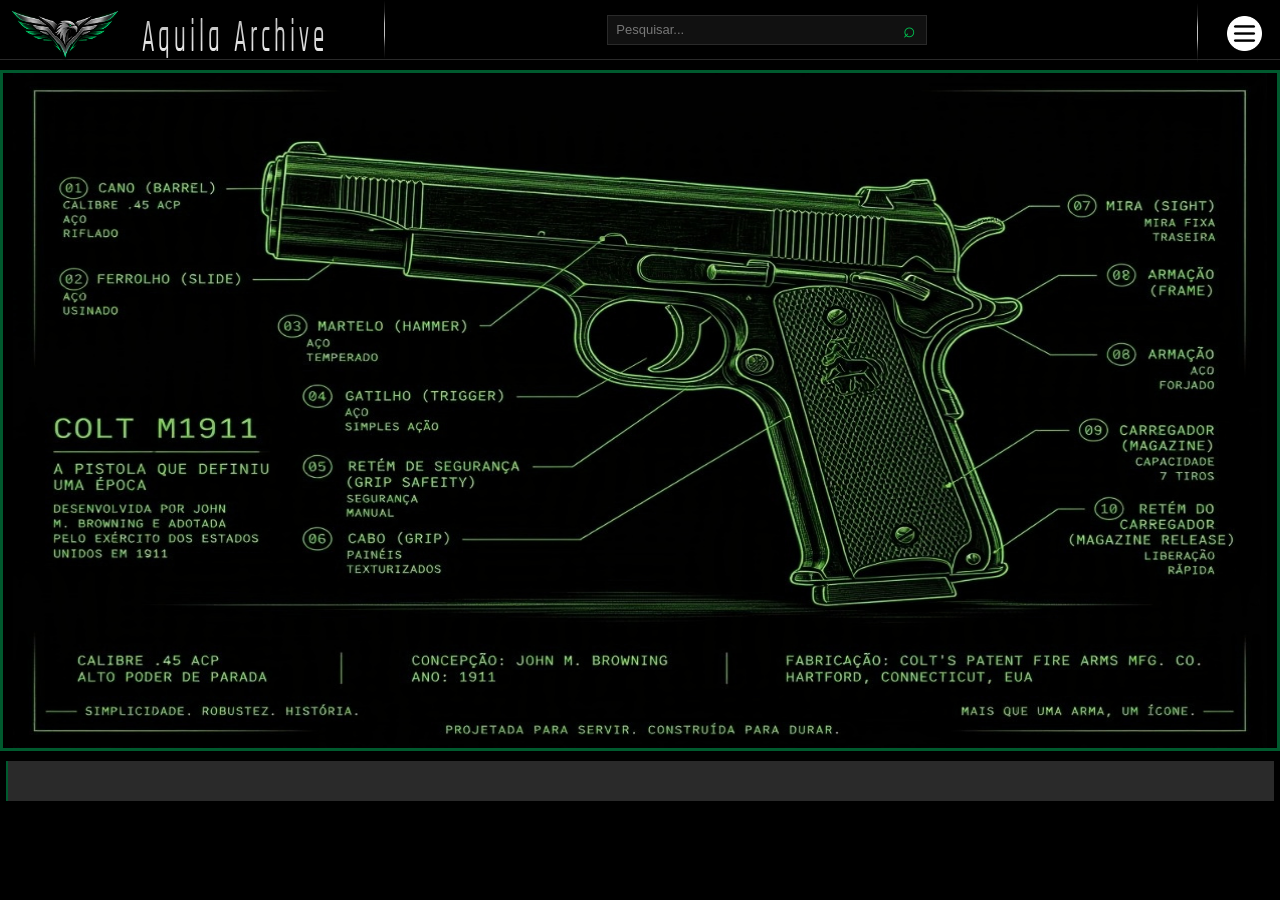
==== index.html @ 896424a2 "alteracao_img" ====
<!DOCTYPE html>
<html lang="en">

<head>
  <meta charset="UTF-8">
  <meta name="viewport" content="width=device-width, initial-scale=1.0">
  <title>HIPOTÉTICO</title>
  <link rel="stylesheet" href="./CSS/index.css">
  <link href="https://fonts.googleapis.com/css2?family=Exo+2:wght@400;500;600;700&family=Rajdhani:wght@400;500;600;700&display=swap" rel="stylesheet">
</head>

<body>

  <div id="titulo">
    <div id="NOME-LOGO">
      <img src="./IMG/EmblemadeAguia.png" alt="Logo Águias">
      <p>Aquila Archive</p>
    </div>
    <div id="barra-de-tarefa">
      <form class="barra-pesquisa">
        <input type="search" placeholder="Pesquisar...">
        <button type="submit">⌕</button>
      </form>

      <div class="dropdown">
        <img src="./IMG/opcoes-extras.png" alt="Mais opções" id="opc_ext">
        <div class="dropdown-conteudo">
          <a href="#">Sobre nós</a>
          <a href="#">Galeria</a>
          <a href="#">Contato</a>
        </div>
      </div>
    </div>
  </div>

  <div id="conteiner-do-video-foto">
    <div id="video-foto">
      <img src="./IMG/imagem-colt-1911.jpg" alt="logo-de-armas">
    </div>
  </div>


  <main>
    <div>

    </div>
  </main>








  <script src="JS/js.js"></script>
</body>

</html>
---- CSS/index.css ----
@import url(barra-de-rolagem.css);
@import url("barra-de-tarefa.css");
@import url("barra-de-pesquisa.css");
@import url(conteudo.css);

* {
  box-sizing: border-box;
}
*::selection {
  background-color: #005a2e;
}

body {
  padding: 0;
  margin: 0;

  width: 100%;

  background-color: black;
}
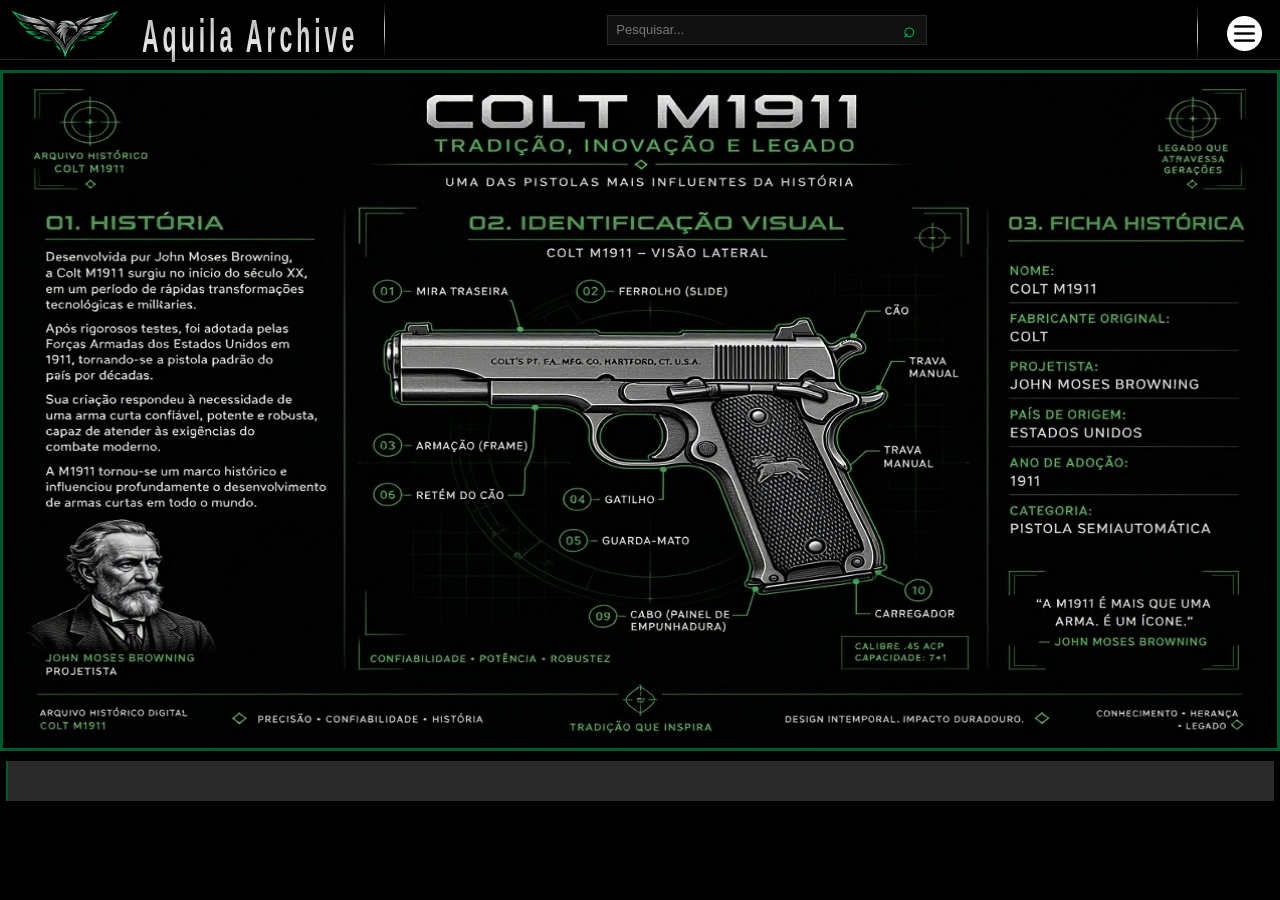
==== commit ce624af8: "alteracao" ====
--- a/index.html
+++ b/index.html
@@ -5,7 +5,7 @@
   <meta charset="UTF-8">
   <meta name="viewport" content="width=device-width, initial-scale=1.0">
   <title>HIPOTÉTICO</title>
-  <link rel="stylesheet" href="./CSS/index.css">
+  <link rel="stylesheet" href="./index.css">
   <link href="https://fonts.googleapis.com/css2?family=Exo+2:wght@400;500;600;700&family=Rajdhani:wght@400;500;600;700&display=swap" rel="stylesheet">
 </head>
 
@@ -35,7 +35,7 @@
 
   <div id="conteiner-do-video-foto">
     <div id="video-foto">
-      <img src="./IMG/imagem-colt-1911.jpg" alt="logo-de-armas">
+      <img src="./IMG/imgcolt1911.jpg" alt="logo-de-armas">
     </div>
   </div>
 
--- a/index.css
+++ b/index.css
@@ -0,0 +1,20 @@
+@import url(./CSS/barra-de-rolagem.css);
+@import url("./CSS/barra-de-tarefa.css");
+@import url("./CSS/barra-de-pesquisa.css");
+@import url(./CSS/conteudo.css);
+
+* {
+  box-sizing: border-box;
+}
+*::selection {
+  background-color: #005a2e;
+}
+
+body {
+  padding: 0;
+  margin: 0;
+
+  width: 100%;
+
+  background-color: black;
+}
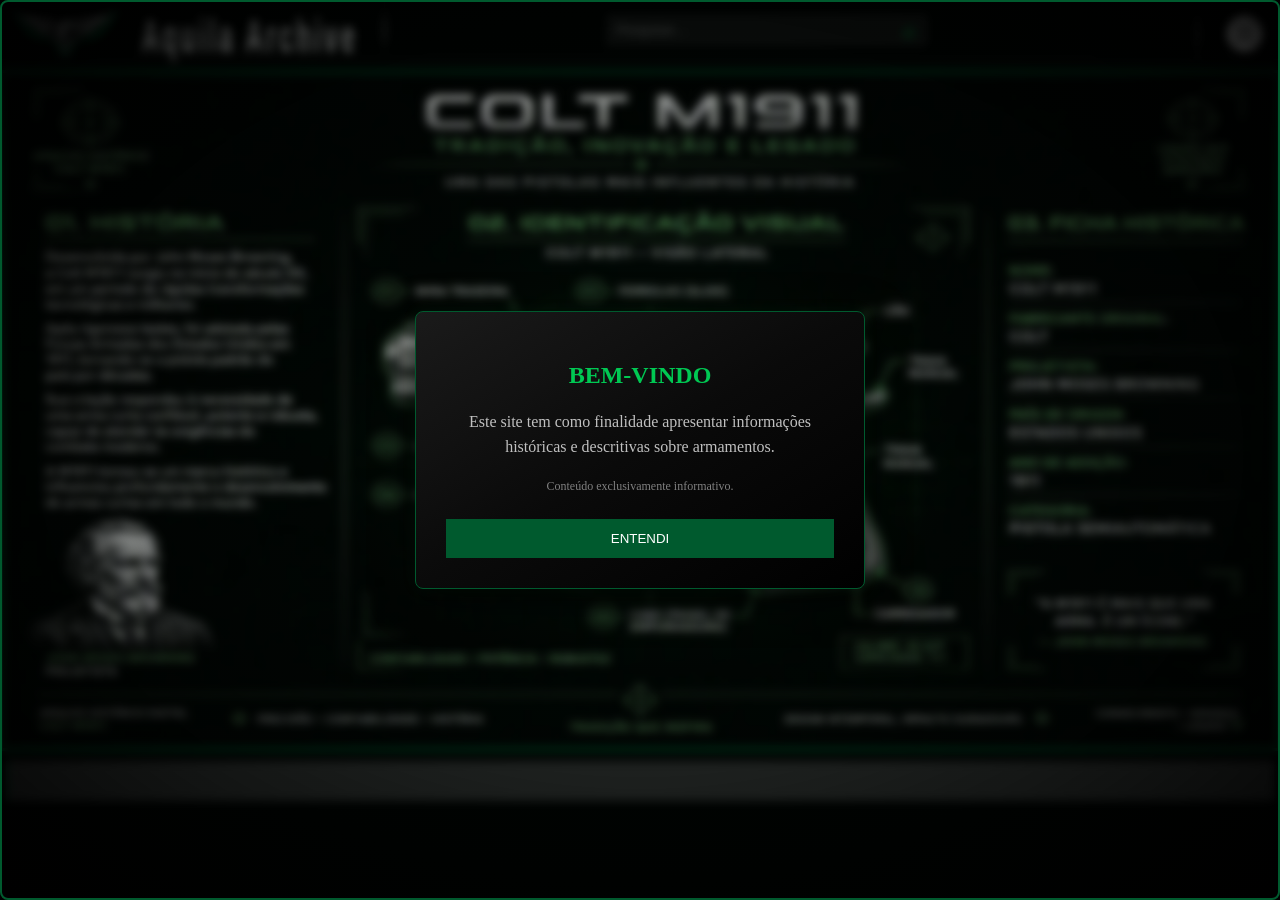
==== commit bcfb5be0: "janela_de_aviso" ====
--- a/index.html
+++ b/index.html
@@ -8,11 +8,34 @@
   <link rel="stylesheet" href="./index.css">
   <link href="https://fonts.googleapis.com/css2?family=Exo+2:wght@400;500;600;700&family=Rajdhani:wght@400;500;600;700&display=swap" rel="stylesheet">
 </head>
-
 <body>
 
-  <div id="titulo">
-    <div id="NOME-LOGO">
+<div id="aviso-inicial">
+
+    <div class="janela-aviso">
+
+        <h2>BEM-VINDO</h2>
+
+        <p>
+            Este site tem como finalidade apresentar
+            informações históricas e descritivas
+            sobre armamentos.
+        </p>
+
+        <span>
+            Conteúdo exclusivamente informativo.
+        </span>
+
+        <button id="fechar-aviso">
+            ENTENDI
+        </button>
+
+    </div>
+
+</div>
+
+<!-- /*estrutura obrigatoria de cada pagina(barra de tarefa) -->
+<div id="titulo"><div id="NOME-LOGO">
       <img src="./IMG/EmblemadeAguia.png" alt="Logo Águias">
       <p>Aquila Archive</p>
     </div>
@@ -28,10 +51,9 @@
           <a href="#">Sobre nós</a>
           <a href="#">Galeria</a>
           <a href="#">Contato</a>
-        </div>
-      </div>
-    </div>
-  </div>
+</div></div></div></div>
+<!-- /////////////////////////////////////////////////////// -->
+
 
   <div id="conteiner-do-video-foto">
     <div id="video-foto">
@@ -53,7 +75,7 @@
 
 
 
-  <script src="JS/js.js"></script>
+  <script type="module" src="./index.js"></script>
 </body>
 
 </html>
--- a/index.css
+++ b/index.css
@@ -1,13 +1,13 @@
-@import url(./CSS/barra-de-rolagem.css);
-@import url("./CSS/barra-de-tarefa.css");
-@import url("./CSS/barra-de-pesquisa.css");
-@import url(./CSS/conteudo.css);
+@import url(./generico_em_paginas/generico.css);
+@import url(./CSS/aviso_inicial.css);
+@import url(./CSS/sobre_nos.css);
 
 * {
   box-sizing: border-box;
 }
 *::selection {
   background-color: #005a2e;
+  color: white;
 }
 
 body {
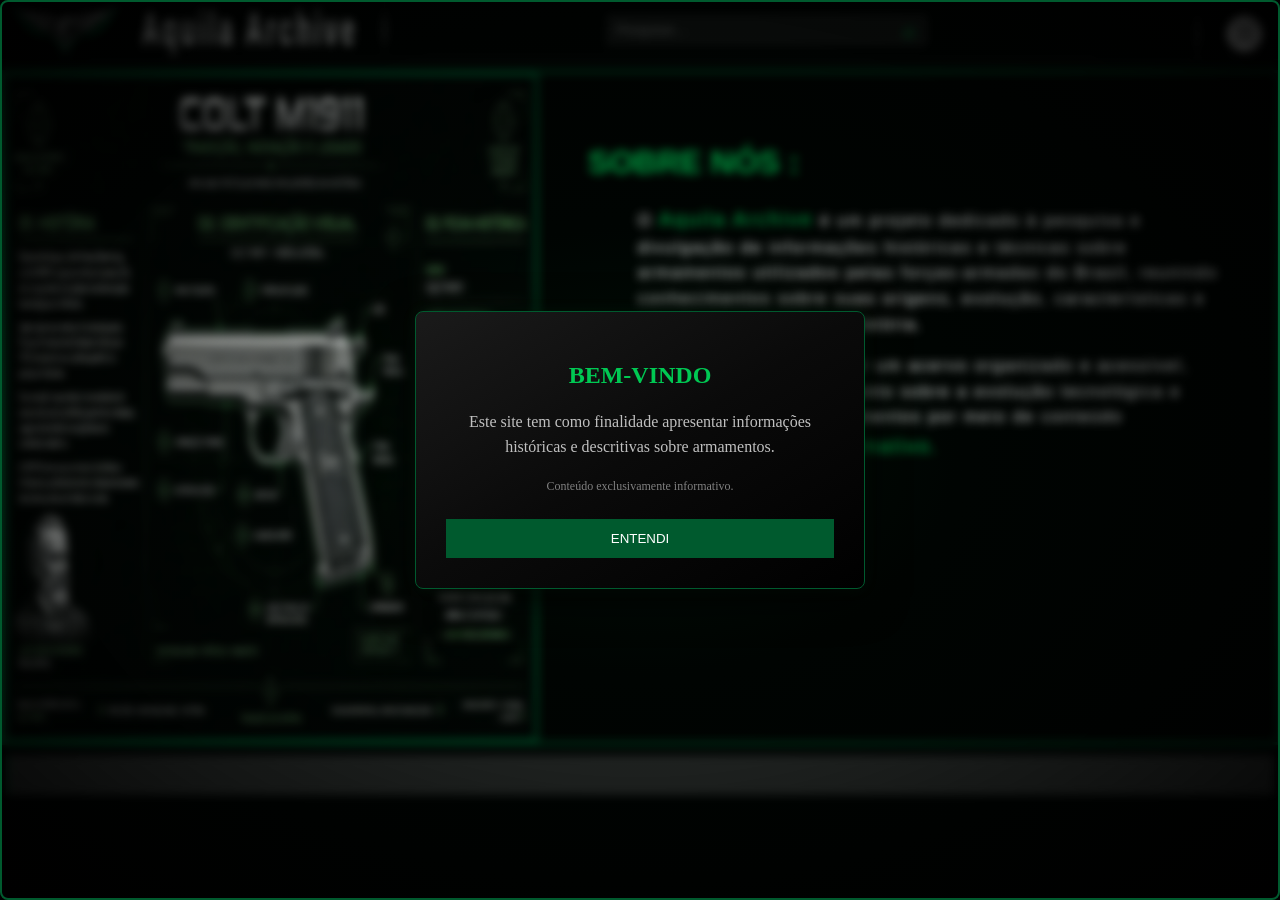
==== commit c52bea98: "sobre_nos" ====
--- a/index.html
+++ b/index.html
@@ -4,7 +4,7 @@
 <head>
   <meta charset="UTF-8">
   <meta name="viewport" content="width=device-width, initial-scale=1.0">
-  <title>HIPOTÉTICO</title>
+  <title>Aquila Archive</title>
   <link rel="stylesheet" href="./index.css">
   <link href="https://fonts.googleapis.com/css2?family=Exo+2:wght@400;500;600;700&family=Rajdhani:wght@400;500;600;700&display=swap" rel="stylesheet">
 </head>
@@ -35,7 +35,8 @@
 </div>
 
 <!-- /*estrutura obrigatoria de cada pagina(barra de tarefa) -->
-<div id="titulo"><div id="NOME-LOGO">
+<div id="titulo">
+    <div id="NOME-LOGO">
       <img src="./IMG/EmblemadeAguia.png" alt="Logo Águias">
       <p>Aquila Archive</p>
     </div>
@@ -59,8 +60,12 @@
     <div id="video-foto">
       <img src="./IMG/imgcolt1911.jpg" alt="logo-de-armas">
     </div>
+    <div id="texto-do-video-foto">
+    <h1>SOBRE NÓS :</h1>
+       <p>O <span>Aquila Archive</span> é um projeto dedicado à pesquisa e divulgação de informações históricas e técnicas sobre armamentos utilizados pelas forças-armadas do Brasil, reunindo conhecimentos sobre suas origens, evolução, características e relevância ao longo da história.</p>
+       <p>Nosso objetivo é oferecer um acervo organizado e acessível, promovendo o conhecimento sobre a evolução tecnológica e industrial desses equipamentos por meio de conteúdo <span>exclusivamente informativo.</span></p>
+    </div>
   </div>
-
 
   <main>
     <div>
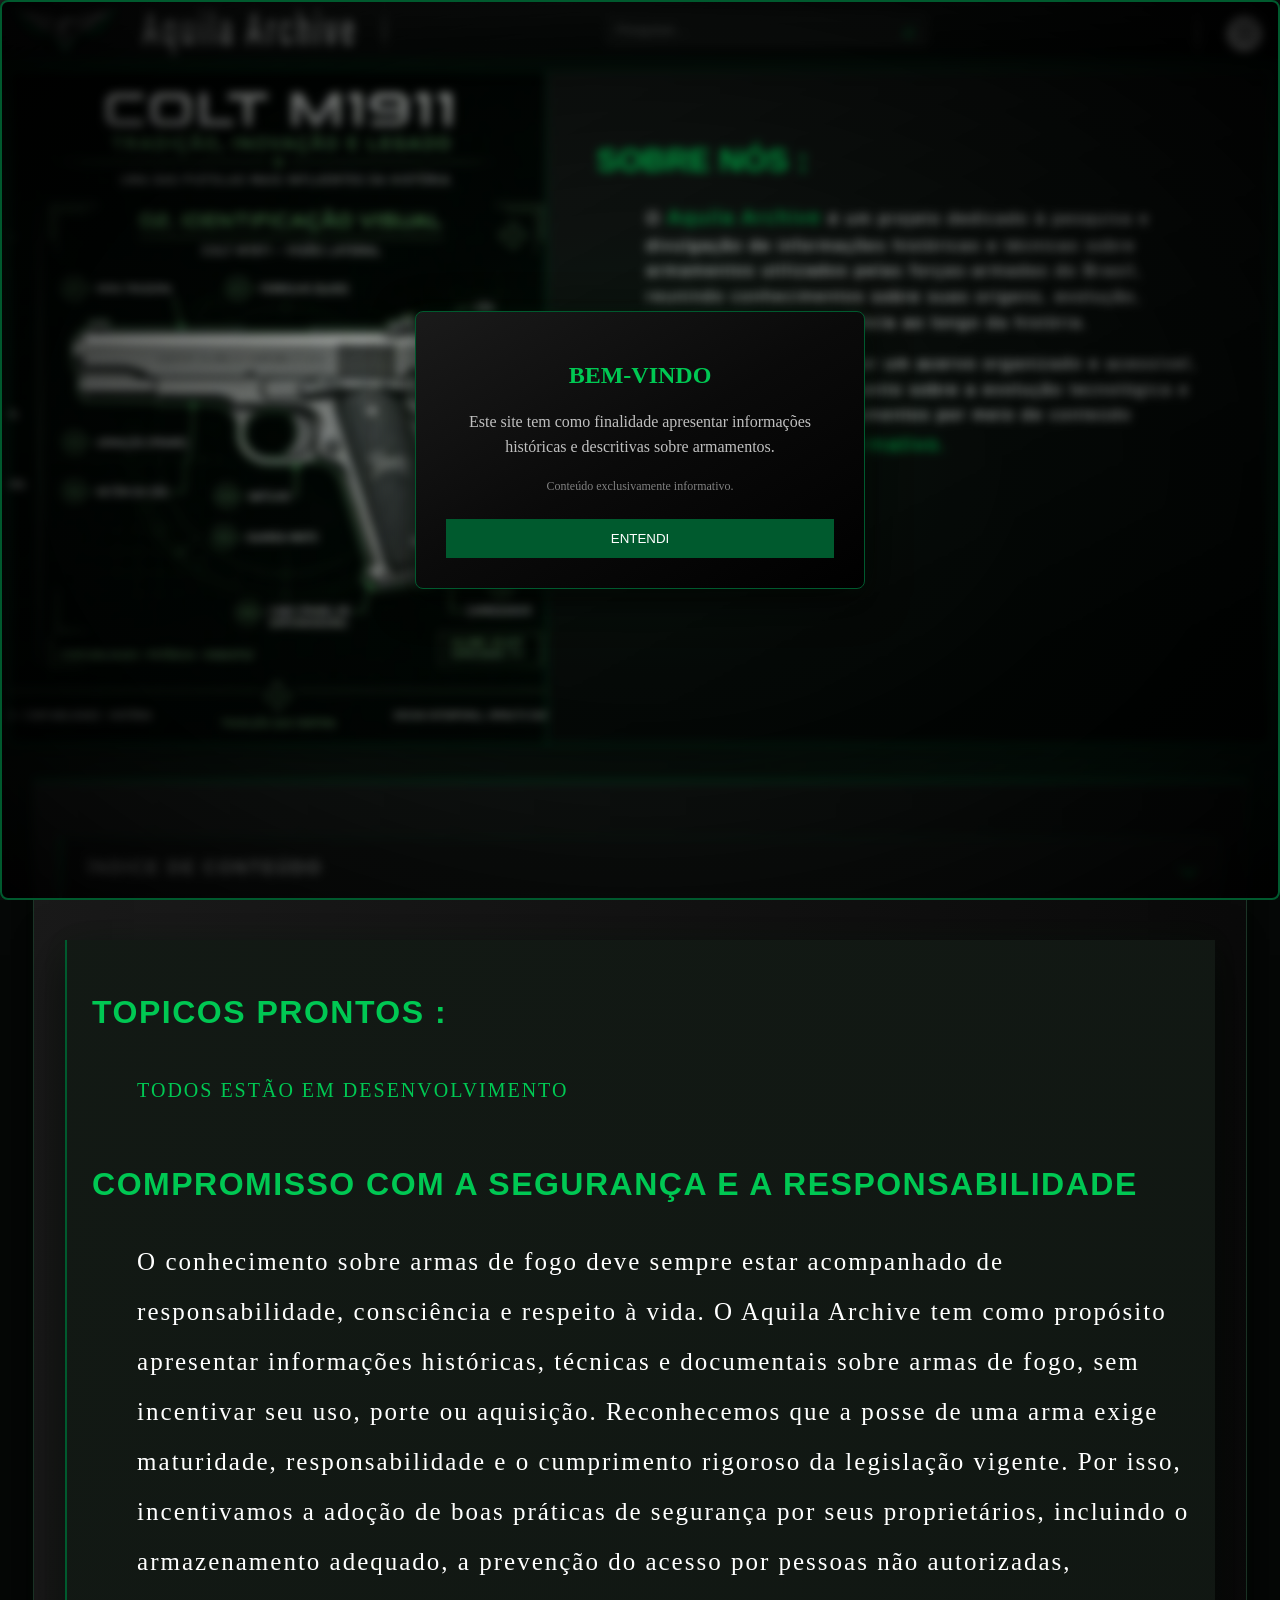
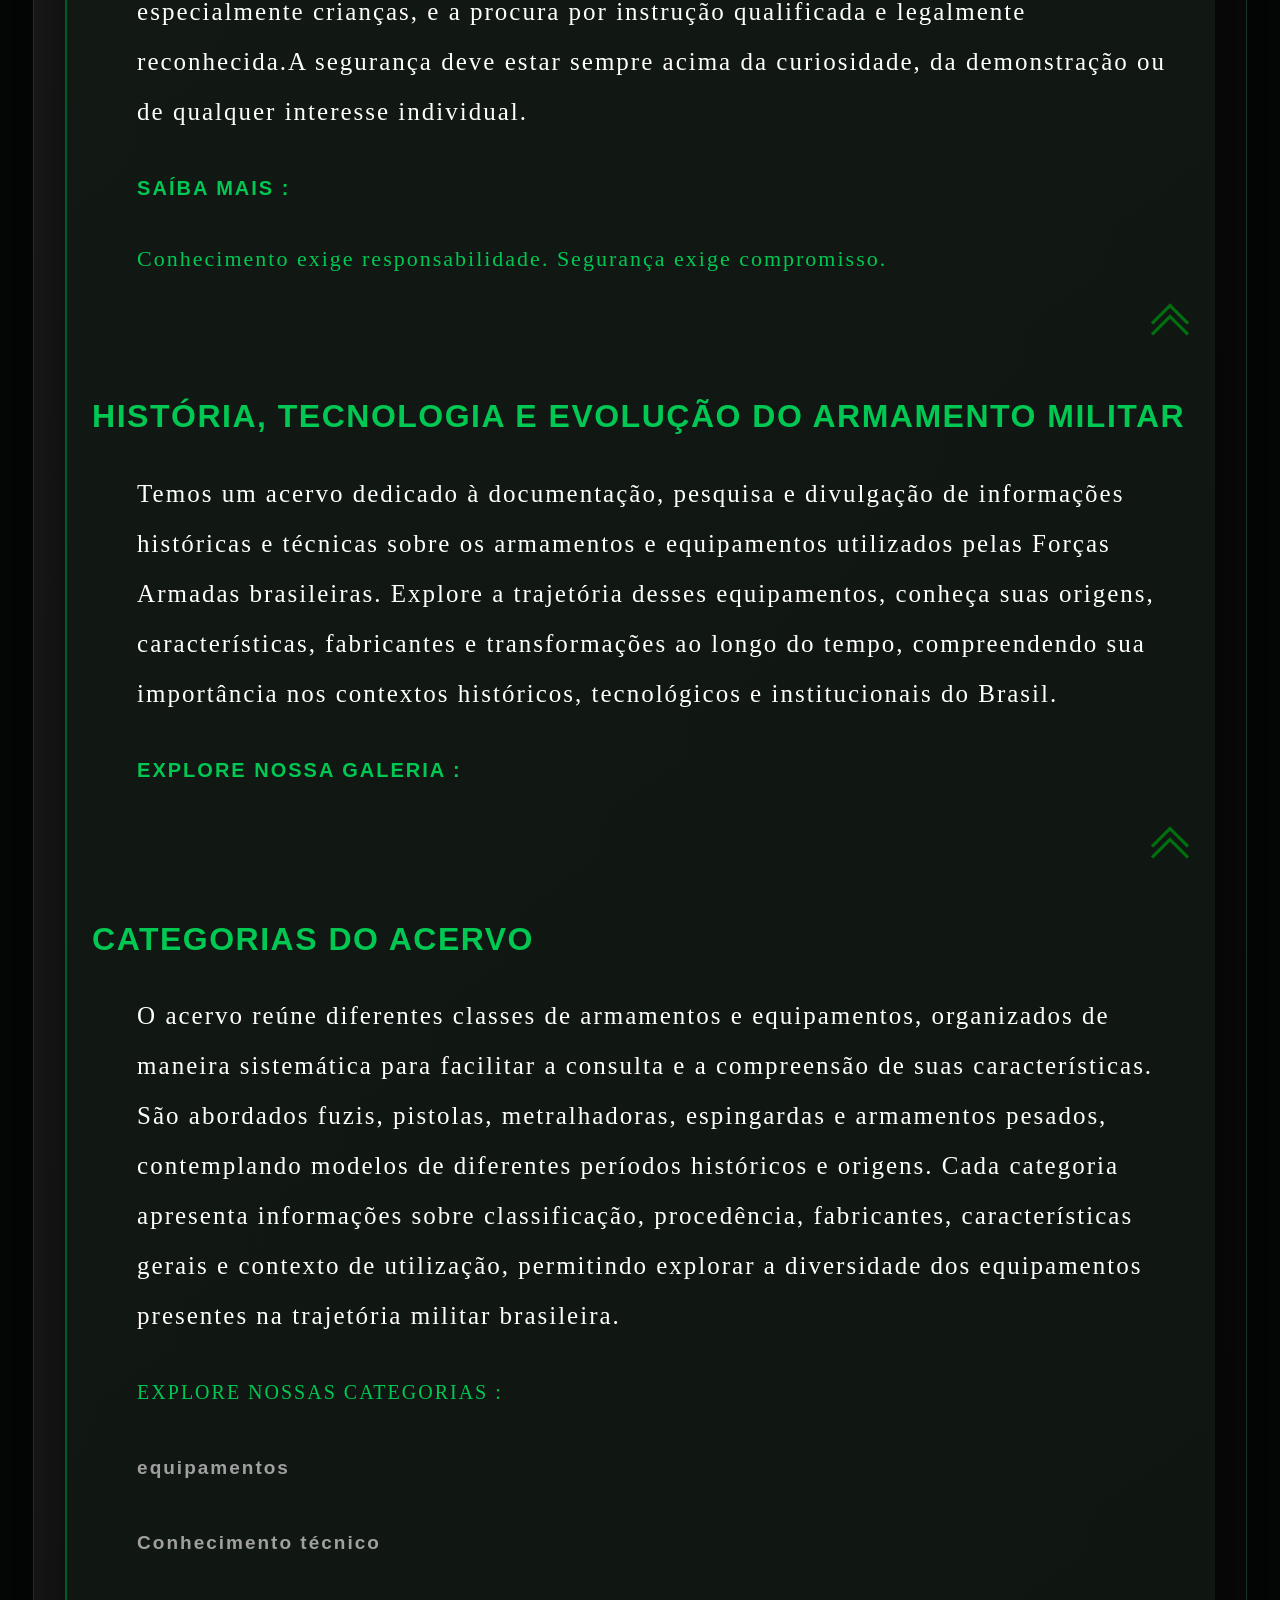
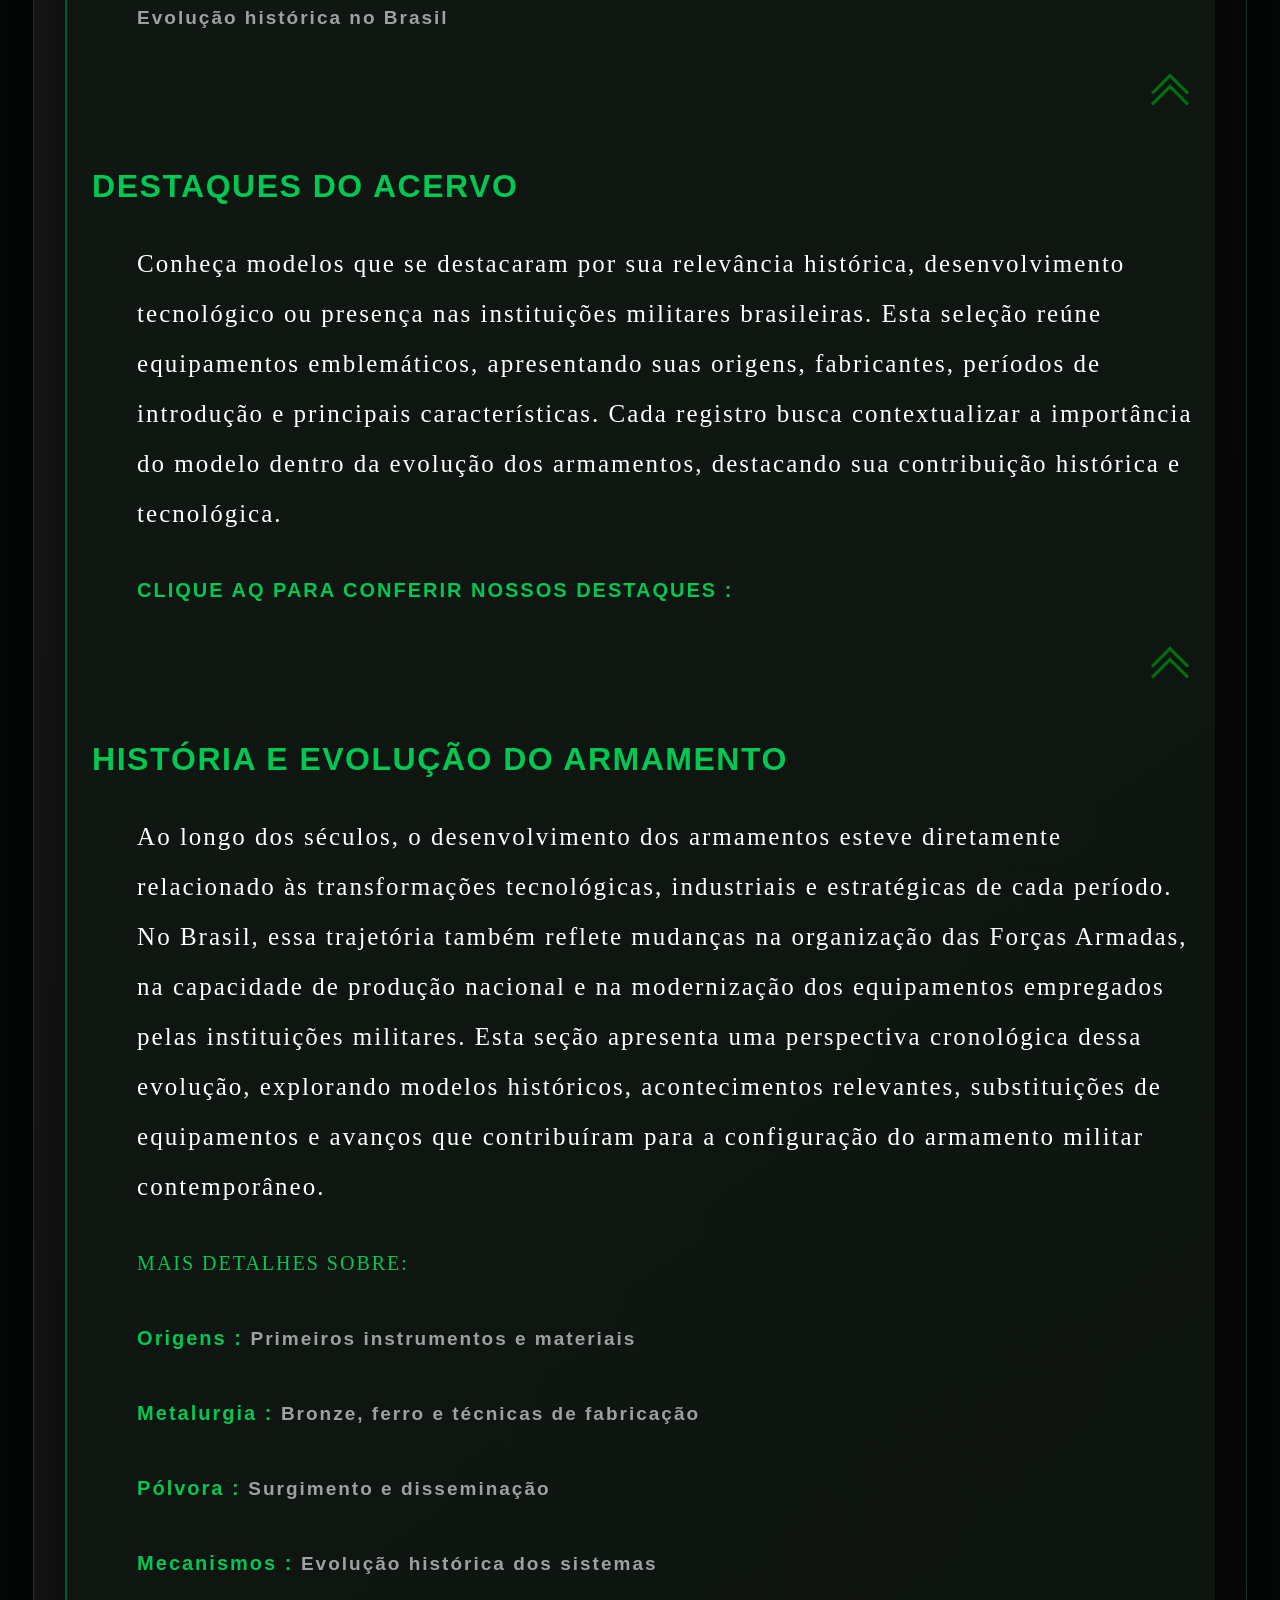
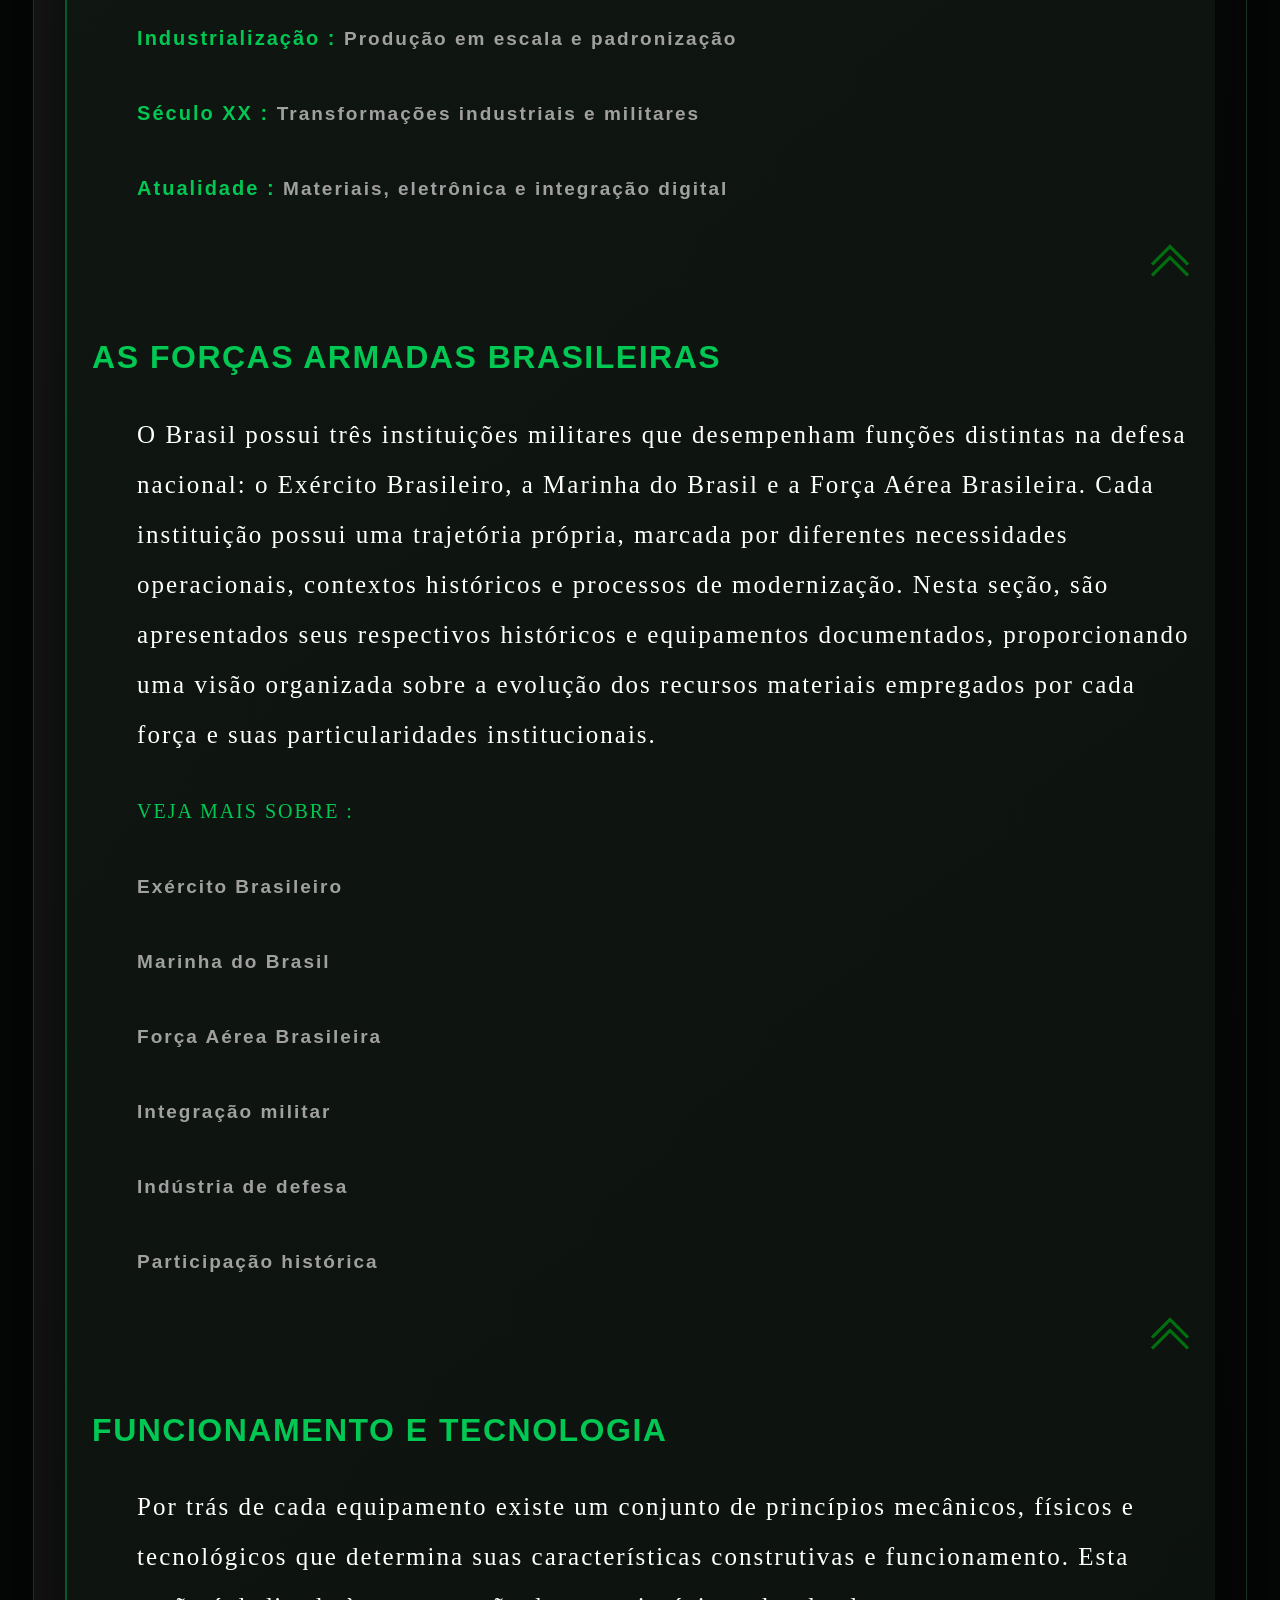
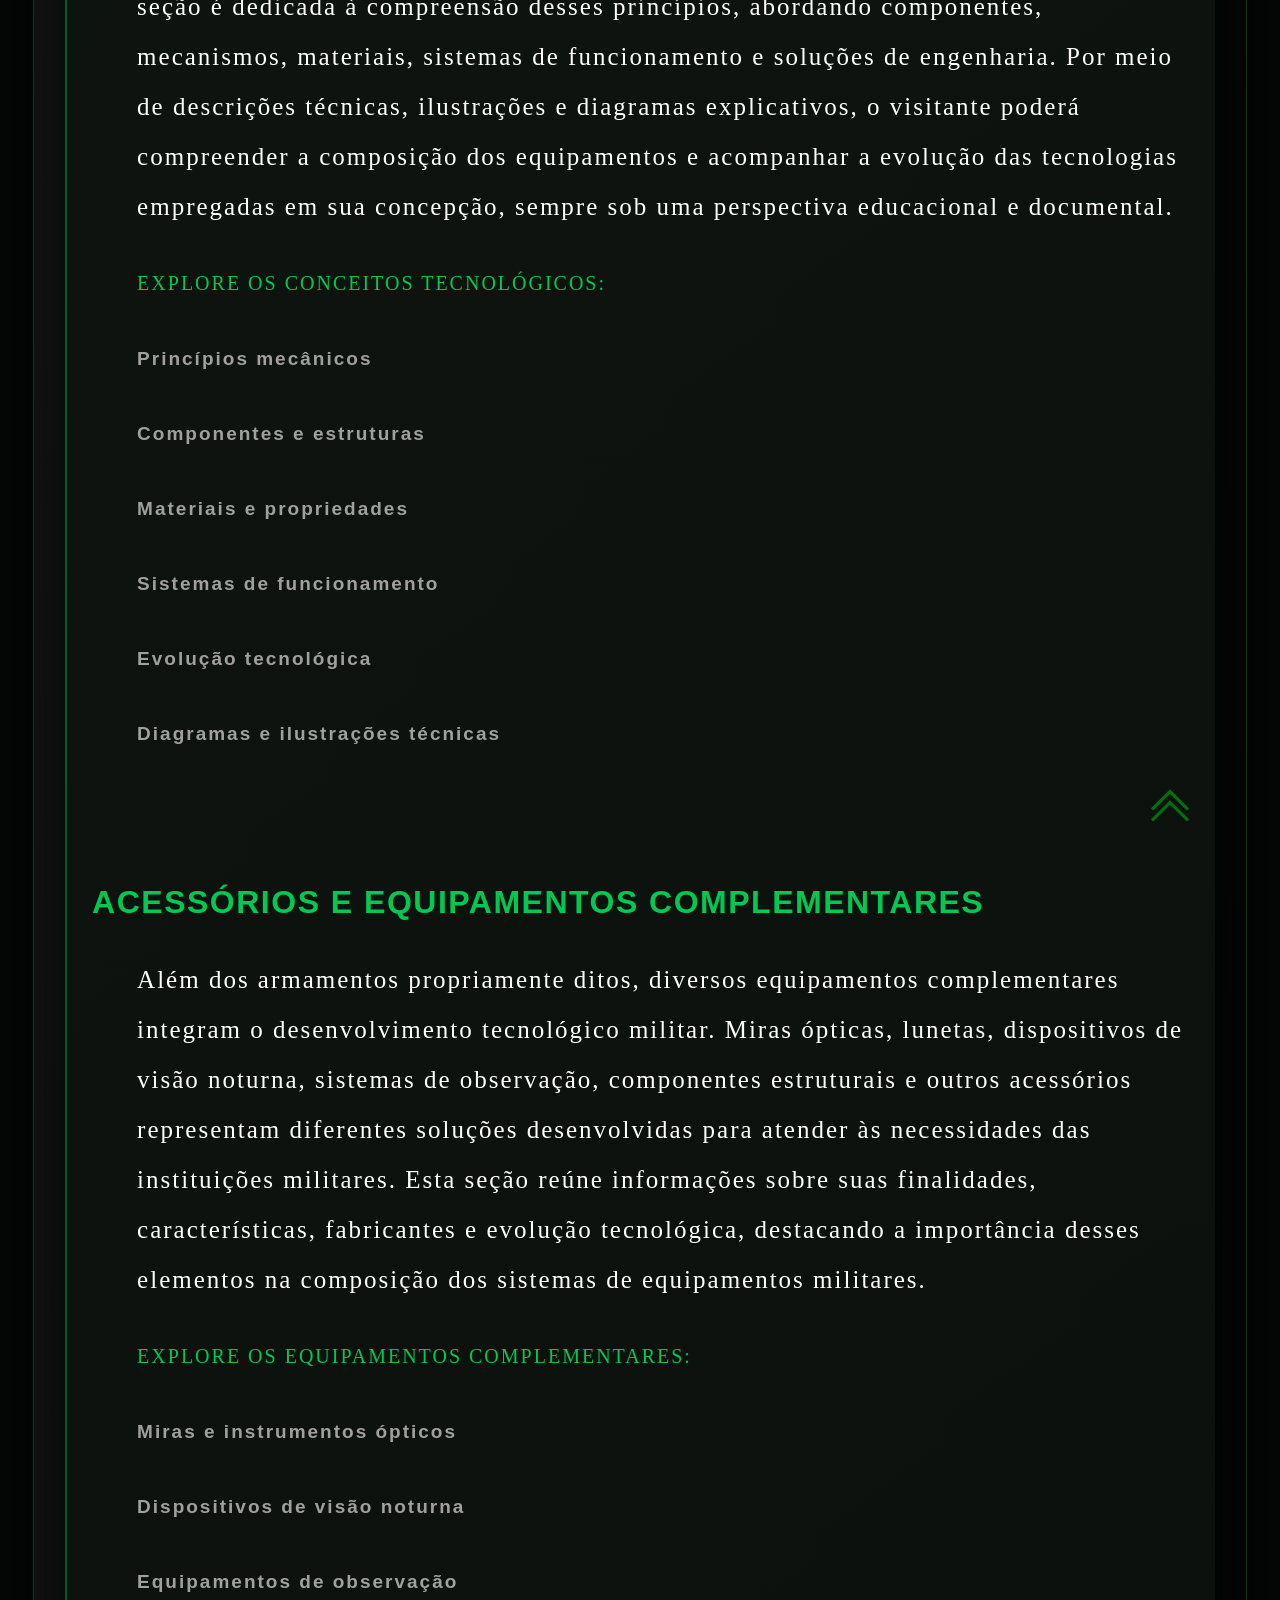
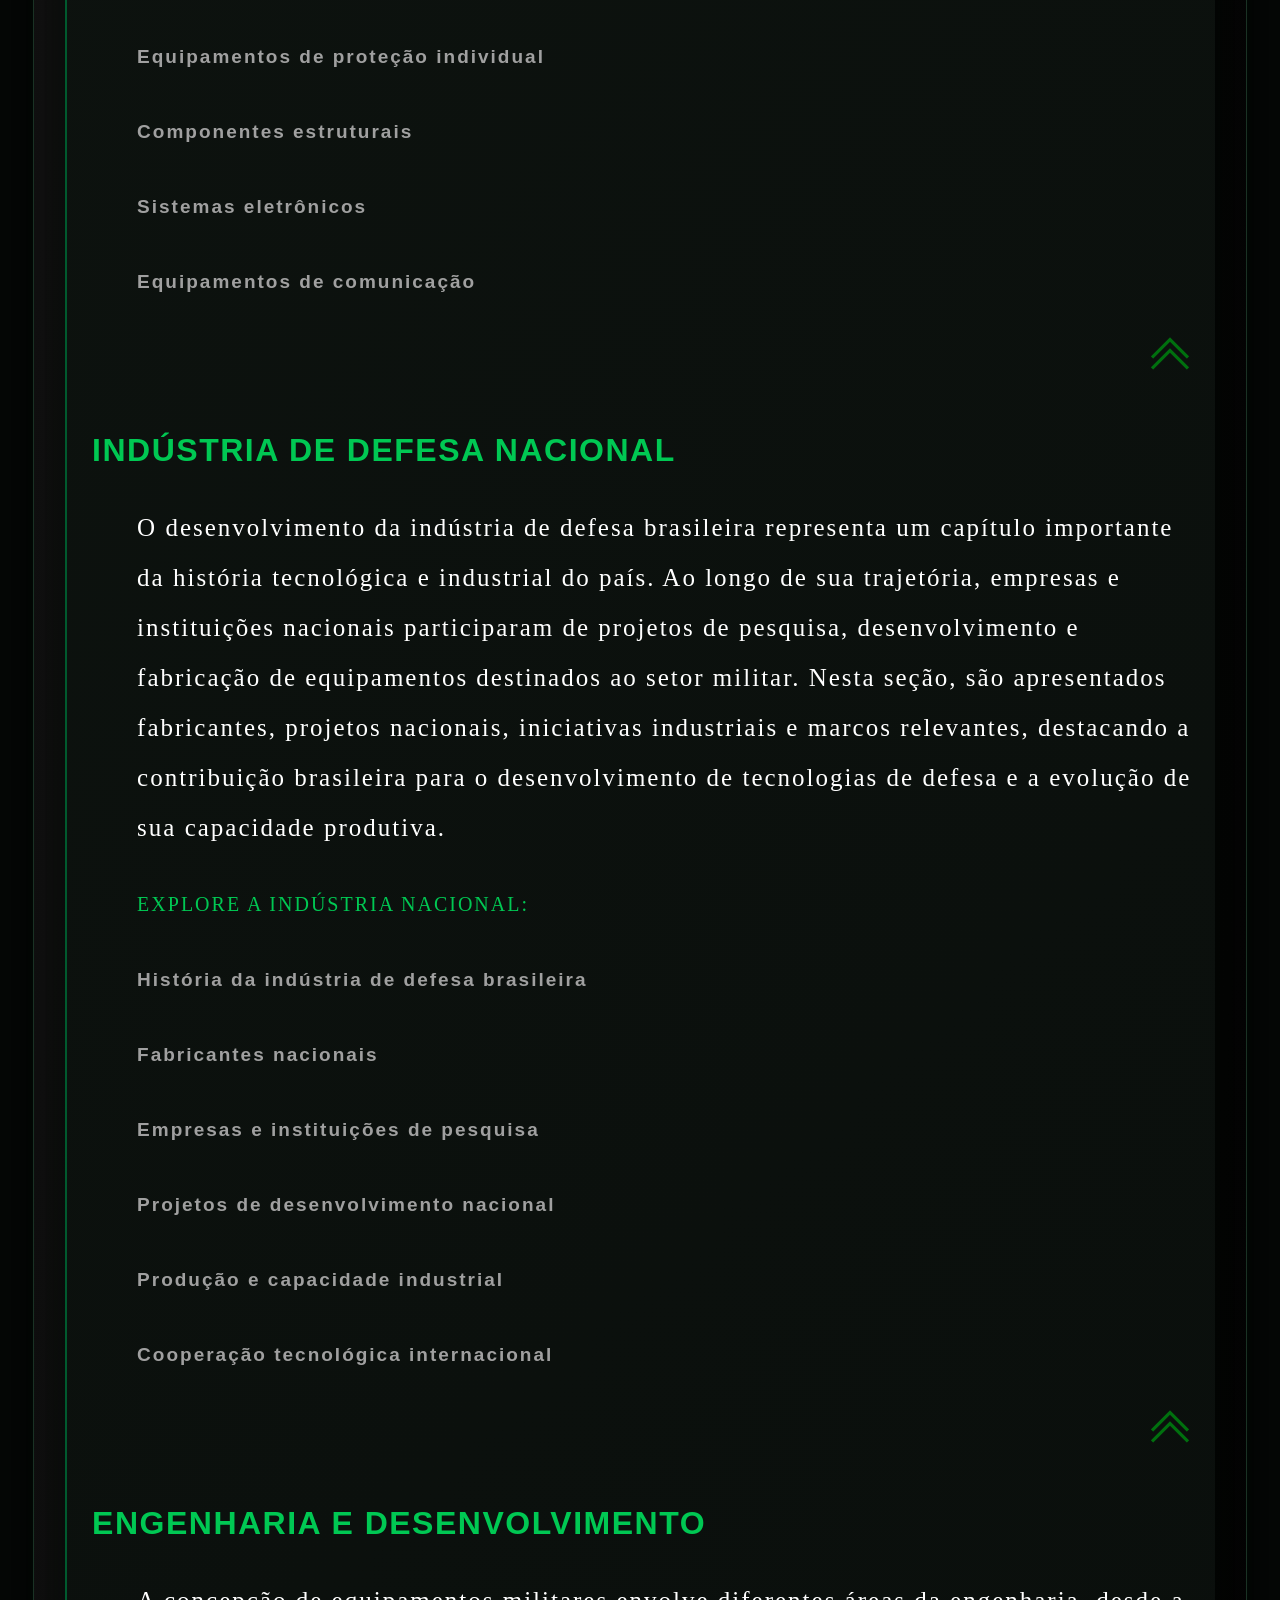
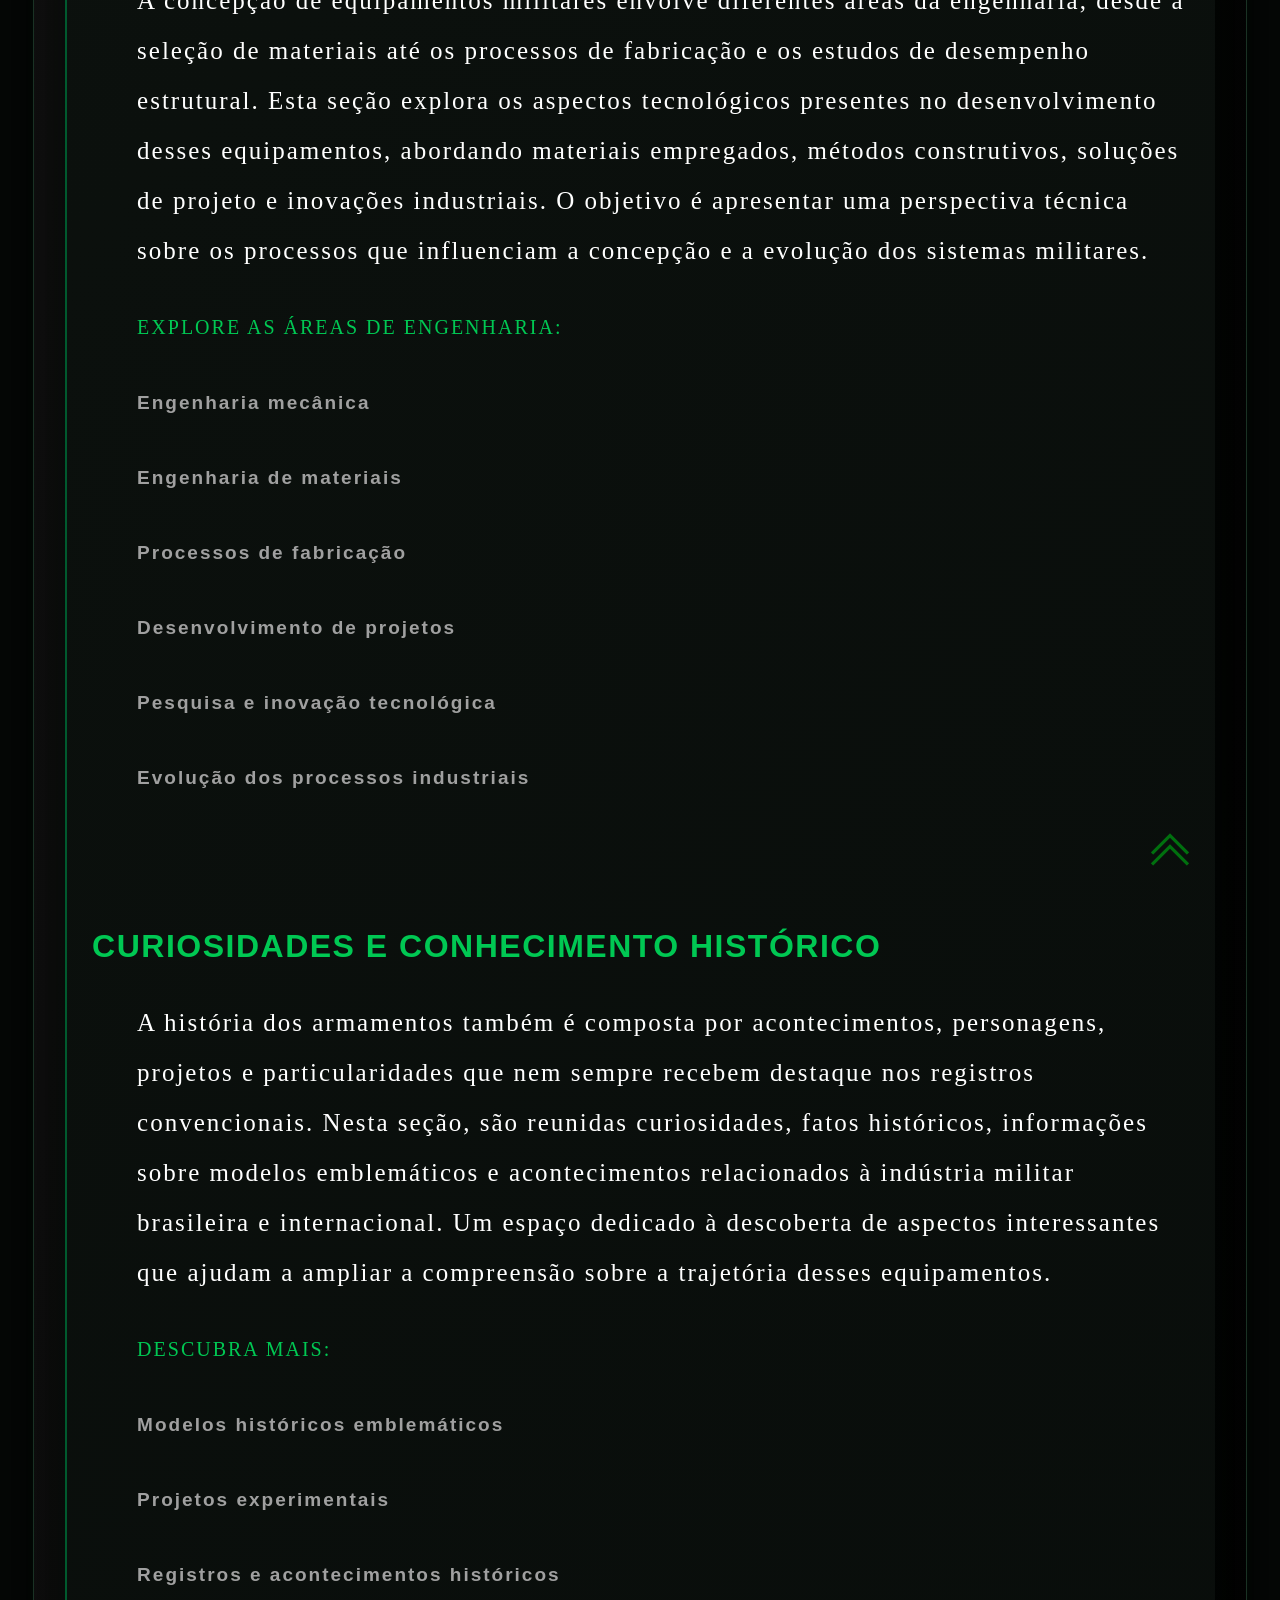
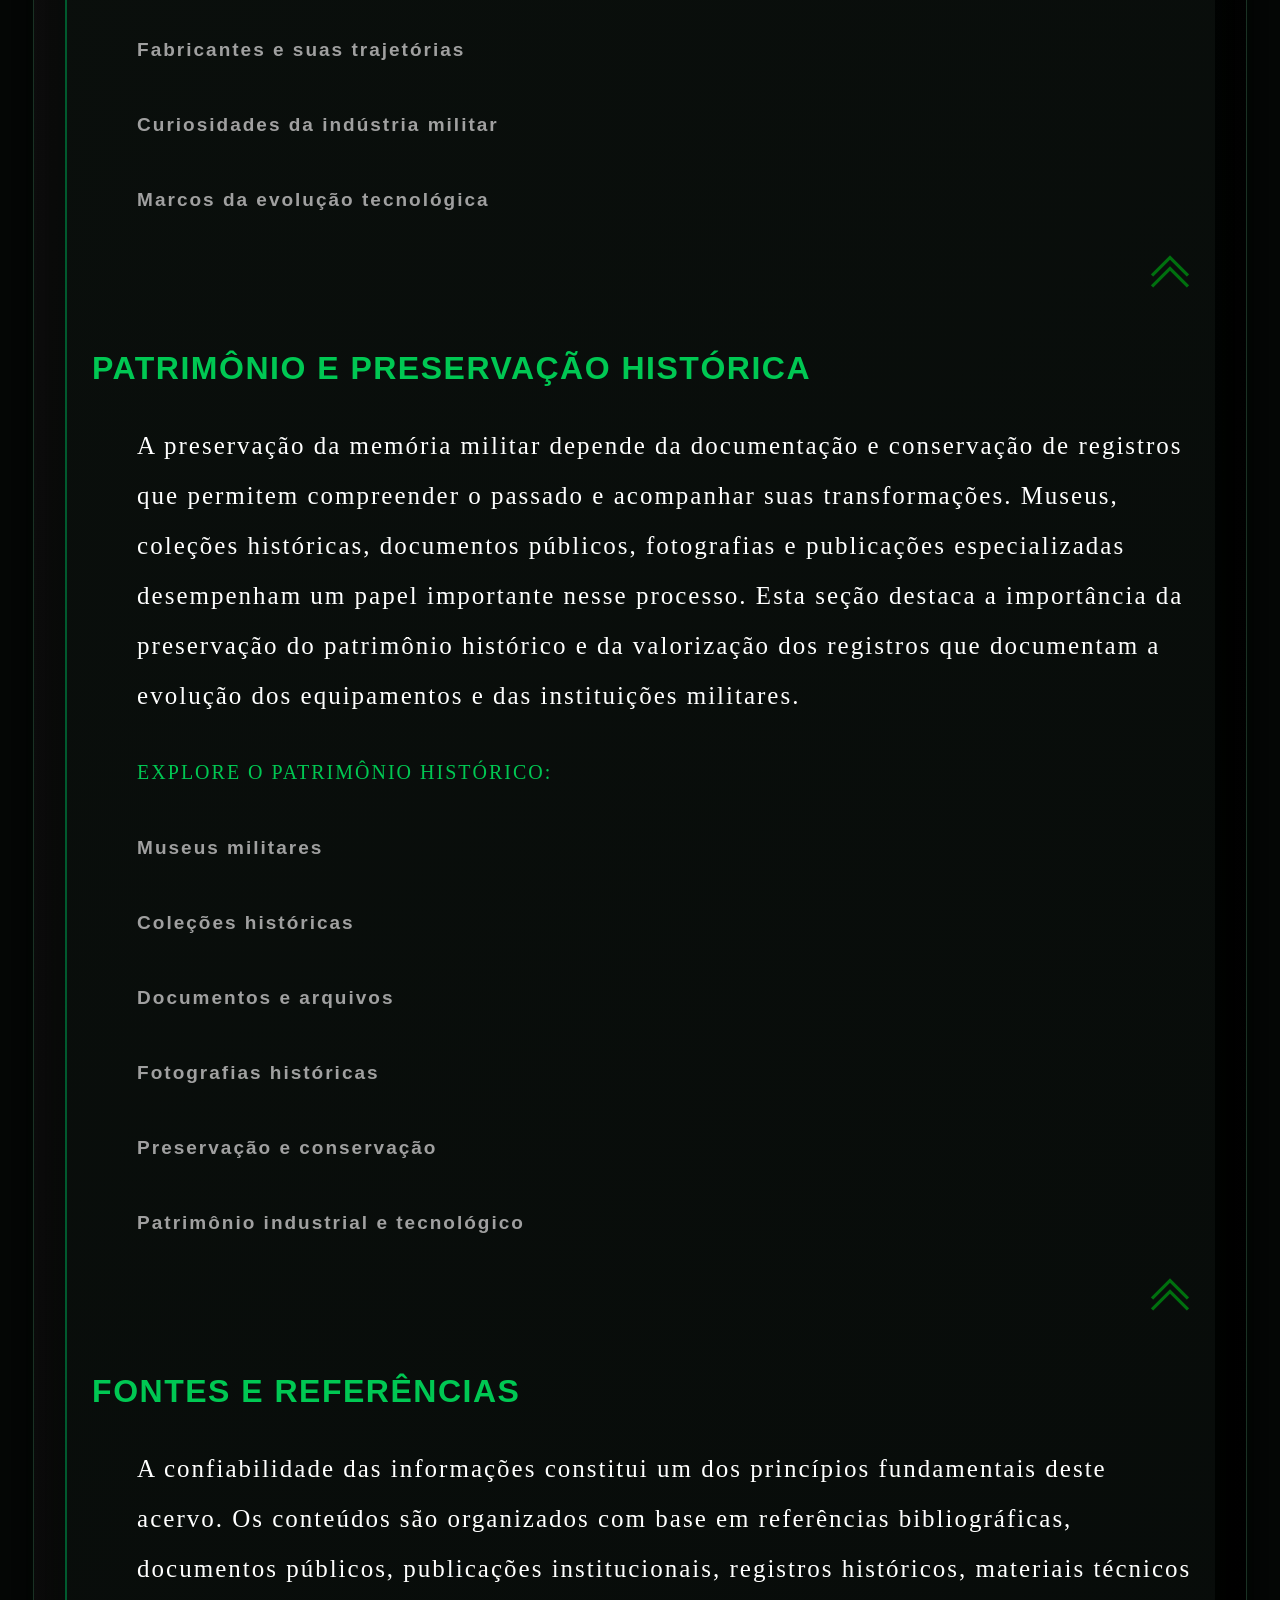
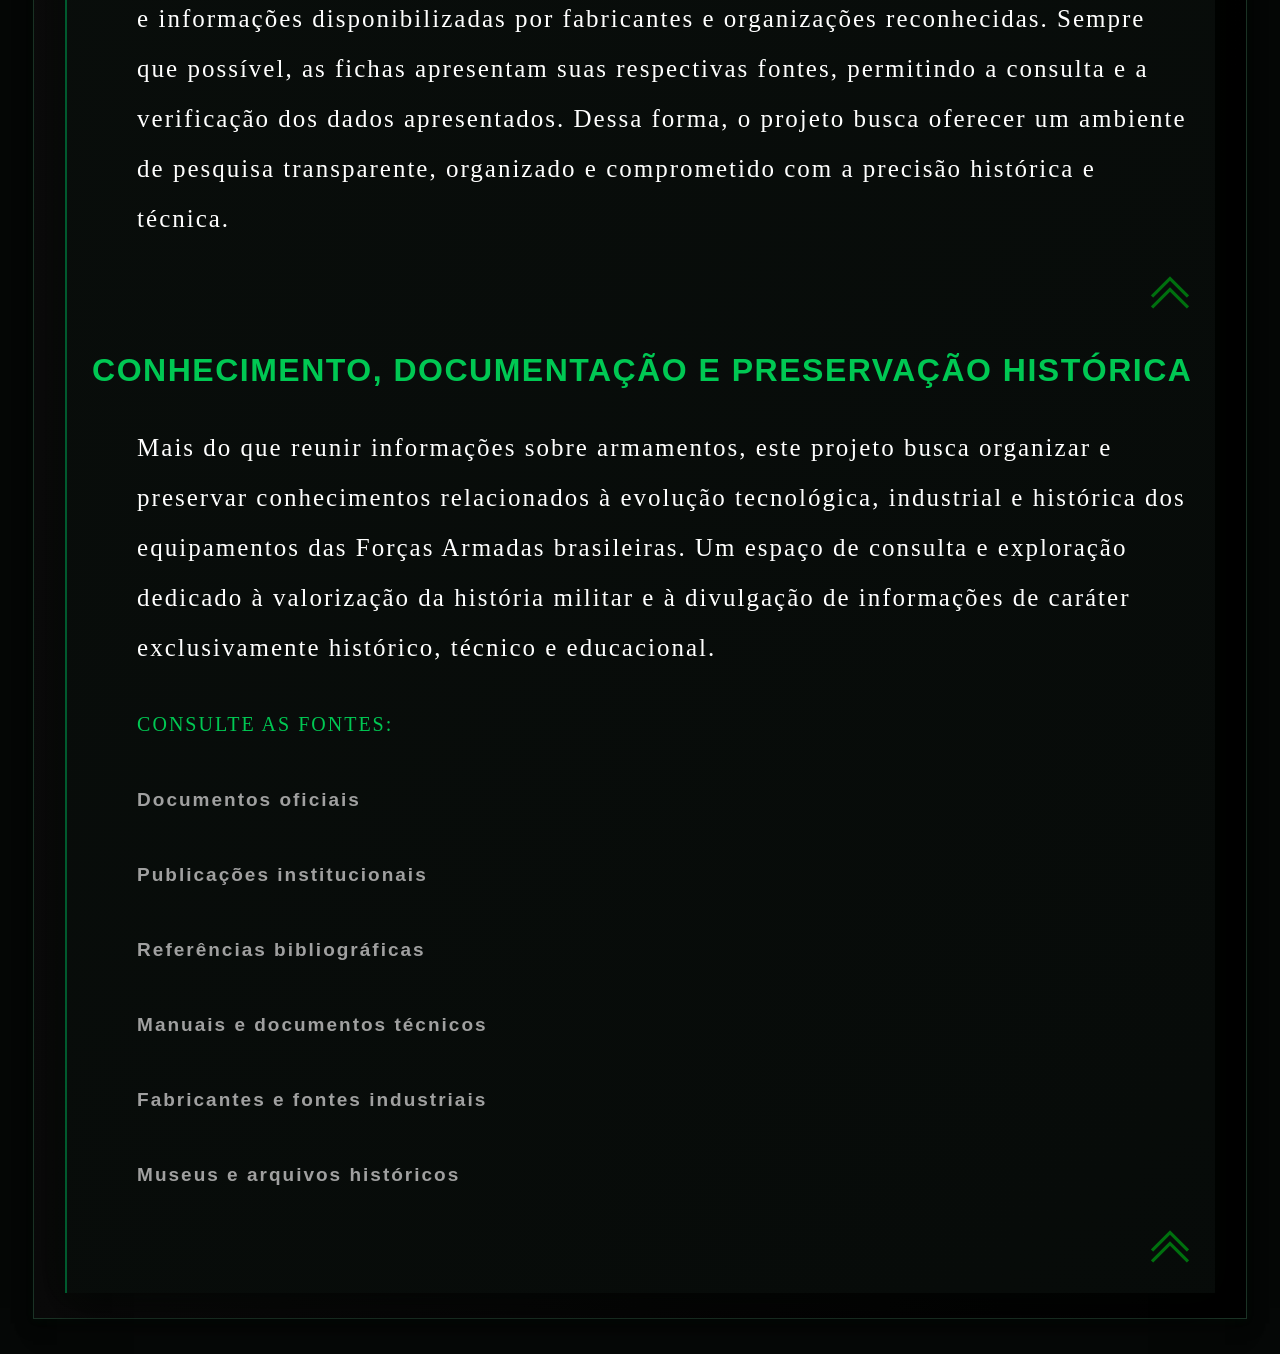
==== commit 138a5b17: "tela de inicio pronta" ====
--- a/index.html
+++ b/index.html
@@ -1,5 +1,5 @@
 <!DOCTYPE html>
-<html lang="en">
+<html lang="pt-BR">
 
 <head>
   <meta charset="UTF-8">
@@ -49,7 +49,7 @@
       <div class="dropdown">
         <img src="./IMG/opcoes-extras.png" alt="Mais opções" id="opc_ext">
         <div class="dropdown-conteudo">
-          <a href="#">Sobre nós</a>
+          <a href="index.html">Sobre nós</a>
           <a href="#">Galeria</a>
           <a href="#">Contato</a>
 </div></div></div></div>
@@ -67,12 +67,209 @@
     </div>
   </div>
 
-  <main>
-    <div>
-
-    </div>
-  </main>
-
+<main id="topo">
+<div id="conte_sumario">
+
+<nav id="sumario">
+
+    <details>
+
+        <summary>
+            <span>ÍNDICE DE CONTEÚDO</span>
+
+            <span class="seta"></span>
+        </summary>
+        <ol>
+            <li><a href="#Compromisso-Segurança-Responsabilidade">Compromisso com a Segurança e a Responsabilidade</a></li>
+            <li><a href="#apresentacao">Apresentação</a></li>
+            <li><a href="#categorias">Categorias do acervo</a></li>
+            <li><a href="#destaques">Destaques do acervo</a></li>
+            <li><a href="#historia">História e evolução</a></li>
+            <li><a href="#forcas-armadas">Forças Armadas brasileiras</a></li>
+            <li><a href="#tecnologia">Funcionamento e tecnologia</a></li>
+            <li><a href="#acessorios">Acessórios e equipamentos</a></li>
+            <li><a href="#industria">Indústria de defesa nacional</a></li>
+            <li><a href="#engenharia">Engenharia e desenvolvimento</a></li>
+            <li><a href="#curiosidades">Curiosidades e conhecimento</a></li>
+            <li><a href="#patrimonio">Patrimônio e preservação</a></li>
+            <li><a href="#referencias">Fontes e referências</a></li>
+        </ol>
+
+    </details>
+
+</nav>
+
+</div>
+
+<div id="texto">
+
+<h2>TOPICOS PRONTOS :</h2>
+<p><span>TODOS ESTÃO EM DESENVOLVIMENTO</span></p>
+
+<div id="Compromisso-Segurança-Responsabilidade">
+<h2>Compromisso com a Segurança e a Responsabilidade</h2>
+  <p>
+  O conhecimento sobre armas de fogo deve sempre estar acompanhado de responsabilidade, consciência e respeito à vida.
+  O Aquila Archive tem como propósito apresentar informações históricas, técnicas e documentais sobre armas de fogo, sem incentivar seu uso, porte ou aquisição.
+  Reconhecemos que a posse de uma arma exige maturidade, responsabilidade e o cumprimento rigoroso da legislação vigente. Por isso, incentivamos a adoção de boas práticas de segurança por seus proprietários, incluindo o armazenamento adequado, a prevenção do acesso por pessoas não autorizadas, especialmente crianças, e a procura por instrução qualificada e legalmente reconhecida.A segurança deve estar sempre acima da curiosidade, da demonstração ou de qualquer interesse individual.
+  </p>
+  <p><a href="#"><span>SAÍBA MAIS :</span></a></p>
+  <span id="comp">Conhecimento exige responsabilidade. Segurança exige compromisso.</span>
+  
+  <a href="#topo"><img src="./IMG/SETA-PARA-TOPO.png" alt="SETA PARA TOPO" class="SETA-PARA-TOPO"></a>
+</div>
+
+<div id="apresentacao">
+  <h2>HISTÓRIA, TECNOLOGIA E EVOLUÇÃO DO ARMAMENTO MILITAR</h2>
+  <p>Temos um acervo dedicado à documentação, pesquisa e divulgação de informações históricas e técnicas sobre os armamentos e equipamentos utilizados pelas Forças Armadas brasileiras. Explore a trajetória desses equipamentos, conheça suas origens, características, fabricantes e transformações ao longo do tempo, compreendendo sua importância nos contextos históricos, tecnológicos e institucionais do Brasil.</p>
+  <p><a href="#"><span>EXPLORE NOSSA GALERIA :</span></a></p>
+  <a href="#topo"><img src="./IMG/SETA-PARA-TOPO.png" alt="SETA PARA TOPO" class="SETA-PARA-TOPO"></a>
+</div>
+
+<div id="categorias">
+  <h2>CATEGORIAS DO ACERVO</h2>
+  <p>O acervo reúne diferentes classes de armamentos e equipamentos, organizados de maneira sistemática para facilitar a consulta e a compreensão de suas características. São abordados fuzis, pistolas, metralhadoras, espingardas e armamentos pesados, contemplando modelos de diferentes períodos históricos e origens. Cada categoria apresenta informações sobre classificação, procedência, fabricantes, características gerais e contexto de utilização, permitindo explorar a diversidade dos equipamentos presentes na trajetória militar brasileira.</p>
+  
+  <p><span>EXPLORE NOSSAS CATEGORIAS :</span></p>
+  <p><a href="#">equipamentos</a></p>
+  <p><a href="#">Conhecimento técnico</a></p>
+  <p><a href="#">Evolução histórica no Brasil</a></p>
+  
+  <a href="#topo"><img src="./IMG/SETA-PARA-TOPO.png" alt="SETA PARA TOPO" class="SETA-PARA-TOPO"></a>
+</div>
+
+<div id="destaques">
+  <h2>DESTAQUES DO ACERVO</h2>
+  <p>Conheça modelos que se destacaram por sua relevância histórica, desenvolvimento tecnológico ou presença nas instituições militares brasileiras. Esta seleção reúne equipamentos emblemáticos, apresentando suas origens, fabricantes, períodos de introdução e principais características. Cada registro busca contextualizar a importância do modelo dentro da evolução dos armamentos, destacando sua contribuição histórica e tecnológica.</p>
+  <p><a href="#"><span>CLIQUE AQ PARA CONFERIR NOSSOS DESTAQUES :</span></a></p>
+  <a href="#topo"><img src="./IMG/SETA-PARA-TOPO.png" alt="SETA PARA TOPO" class="SETA-PARA-TOPO"></a>
+</div>
+
+<div id="historia">
+  <h2>HISTÓRIA E EVOLUÇÃO DO ARMAMENTO</h2>
+  <p>Ao longo dos séculos, o desenvolvimento dos armamentos esteve diretamente relacionado às transformações tecnológicas, industriais e estratégicas de cada período. No Brasil, essa trajetória também reflete mudanças na organização das Forças Armadas, na capacidade de produção nacional e na modernização dos equipamentos empregados pelas instituições militares. Esta seção apresenta uma perspectiva cronológica dessa evolução, explorando modelos históricos, acontecimentos relevantes, substituições de equipamentos e avanços que contribuíram para a configuração do armamento militar contemporâneo.</p>
+  <p><span>MAIS DETALHES SOBRE:</span></p>  
+    <P><a href="#"><span>Origens :          </span>Primeiros instrumentos e materiais</a></P>
+    <p><a href="#"><span>Metalurgia :       </span>Bronze, ferro e técnicas de fabricação</a></p> 	
+    <p><a href="#"><span>Pólvora :	        </span>Surgimento e disseminação</a></p>
+    <p><a href="#"><span>Mecanismos :       </span>Evolução histórica dos sistemas</a></p>	
+    <p><a href="#"><span>Industrialização : </span>Produção em escala e padronização</a></p>	
+    <p><a href="#"><span>Século XX :	      </span>Transformações industriais e militares</a></p>
+    <p><a href="#"><span>Atualidade :	      </span>Materiais, eletrônica e integração digital</a></p>
+  <a href="#topo"><img src="./IMG/SETA-PARA-TOPO.png" alt="SETA PARA TOPO" class="SETA-PARA-TOPO"></a>
+</div>
+
+<div id="forcas-armadas">
+  <h2>AS FORÇAS ARMADAS BRASILEIRAS</h2>
+  <p>O Brasil possui três instituições militares que desempenham funções distintas na defesa nacional: o Exército Brasileiro, a Marinha do Brasil e a Força Aérea Brasileira. Cada instituição possui uma trajetória própria, marcada por diferentes necessidades operacionais, contextos históricos e processos de modernização. Nesta seção, são apresentados seus respectivos históricos e equipamentos documentados, proporcionando uma visão organizada sobre a evolução dos recursos materiais empregados por cada força e suas particularidades institucionais.</p>
+    <p><span>VEJA MAIS SOBRE :</span></p>
+    <p><a href="#">Exército Brasileiro</a></p>	
+    <p><a href="#">Marinha do Brasil</a></p>	
+    <p><a href="#">Força Aérea Brasileira</a></p>	
+    <p><a href="#">Integração militar</a></p>
+    <p><a href="#">Indústria de defesa</a></p>
+    <p><a href="#">Participação histórica</a></p>
+  <a href="#topo"><img src="./IMG/SETA-PARA-TOPO.png" alt="SETA PARA TOPO" class="SETA-PARA-TOPO"></a>
+</div>
+
+<div id="tecnologia">
+  <h2>FUNCIONAMENTO E TECNOLOGIA</h2>
+  <p>Por trás de cada equipamento existe um conjunto de princípios mecânicos, físicos e tecnológicos que determina suas características construtivas e funcionamento. Esta seção é dedicada à compreensão desses princípios, abordando componentes, mecanismos, materiais, sistemas de funcionamento e soluções de engenharia. Por meio de descrições técnicas, ilustrações e diagramas explicativos, o visitante poderá compreender a composição dos equipamentos e acompanhar a evolução das tecnologias empregadas em sua concepção, sempre sob uma perspectiva educacional e documental.</p>
+     <p><span>EXPLORE OS CONCEITOS TECNOLÓGICOS:</span></p>
+     <p><a href="#">Princípios mecânicos</a></p>
+     <p><a href="#">Componentes e estruturas</a></p>
+     <p><a href="#">Materiais e propriedades</a></p>
+     <p><a href="#">Sistemas de funcionamento</a></p>
+     <p><a href="#">Evolução tecnológica</a></p>
+     <p><a href="#">Diagramas e ilustrações técnicas</a></p>
+  <a href="#topo"><img src="./IMG/SETA-PARA-TOPO.png" alt="SETA PARA TOPO" class="SETA-PARA-TOPO"></a>
+</div>
+
+<div id="acessorios">
+  <h2>ACESSÓRIOS E EQUIPAMENTOS COMPLEMENTARES</h2>
+  <p>Além dos armamentos propriamente ditos, diversos equipamentos complementares integram o desenvolvimento tecnológico militar. Miras ópticas, lunetas, dispositivos de visão noturna, sistemas de observação, componentes estruturais e outros acessórios representam diferentes soluções desenvolvidas para atender às necessidades das instituições militares. Esta seção reúne informações sobre suas finalidades, características, fabricantes e evolução tecnológica, destacando a importância desses elementos na composição dos sistemas de equipamentos militares.</p>
+    <p><span>EXPLORE OS EQUIPAMENTOS COMPLEMENTARES:</span></p>
+    <p><a href="#">Miras e instrumentos ópticos</a></p>
+    <p><a href="#">Dispositivos de visão noturna</a></p>
+    <p><a href="#">Equipamentos de observação</a></p>
+    <p><a href="#">Equipamentos de proteção individual</a></p>
+    <p><a href="#">Componentes estruturais</a></p>
+    <p><a href="#">Sistemas eletrônicos</a></p>
+    <p><a href="#">Equipamentos de comunicação</a></p>
+  <a href="#topo"><img src="./IMG/SETA-PARA-TOPO.png" alt="SETA PARA TOPO" class="SETA-PARA-TOPO"></a>
+</div>
+
+<div id="industria">
+  <h2>INDÚSTRIA DE DEFESA NACIONAL</h2>
+  <p>O desenvolvimento da indústria de defesa brasileira representa um capítulo importante da história tecnológica e industrial do país. Ao longo de sua trajetória, empresas e instituições nacionais participaram de projetos de pesquisa, desenvolvimento e fabricação de equipamentos destinados ao setor militar. Nesta seção, são apresentados fabricantes, projetos nacionais, iniciativas industriais e marcos relevantes, destacando a contribuição brasileira para o desenvolvimento de tecnologias de defesa e a evolução de sua capacidade produtiva.</p>
+     <p><span>EXPLORE A INDÚSTRIA NACIONAL:</span></p>
+     <p><a href="#">História da indústria de defesa brasileira</a></p>
+     <p><a href="#">Fabricantes nacionais</a></p>
+     <p><a href="#">Empresas e instituições de pesquisa</a></p>
+     <p><a href="#">Projetos de desenvolvimento nacional</a></p>
+     <p><a href="#">Produção e capacidade industrial</a></p>
+     <p><a href="#">Cooperação tecnológica internacional</a></p>
+  <a href="#topo"><img src="./IMG/SETA-PARA-TOPO.png" alt="SETA PARA TOPO" class="SETA-PARA-TOPO"></a>
+</div>
+
+<div id="engenharia">
+  <h2>ENGENHARIA E DESENVOLVIMENTO</h2>
+  <p>A concepção de equipamentos militares envolve diferentes áreas da engenharia, desde a seleção de materiais até os processos de fabricação e os estudos de desempenho estrutural. Esta seção explora os aspectos tecnológicos presentes no desenvolvimento desses equipamentos, abordando materiais empregados, métodos construtivos, soluções de projeto e inovações industriais. O objetivo é apresentar uma perspectiva técnica sobre os processos que influenciam a concepção e a evolução dos sistemas militares.</p>
+    <p><span>EXPLORE AS ÁREAS DE ENGENHARIA:</span></p>
+    <p><a href="#">Engenharia mecânica</a></p>
+    <p><a href="#">Engenharia de materiais</a></p>
+    <p><a href="#">Processos de fabricação</a></p>
+    <p><a href="#">Desenvolvimento de projetos</a></p>
+    <p><a href="#">Pesquisa e inovação tecnológica</a></p>
+    <p><a href="#">Evolução dos processos industriais</a></p>
+  
+  <a href="#topo"><img src="./IMG/SETA-PARA-TOPO.png" alt="SETA PARA TOPO" class="SETA-PARA-TOPO"></a>
+</div>
+
+<div id="curiosidades">
+  <h2>CURIOSIDADES E CONHECIMENTO HISTÓRICO</h2>
+  <p>A história dos armamentos também é composta por acontecimentos, personagens, projetos e particularidades que nem sempre recebem destaque nos registros convencionais. Nesta seção, são reunidas curiosidades, fatos históricos, informações sobre modelos emblemáticos e acontecimentos relacionados à indústria militar brasileira e internacional. Um espaço dedicado à descoberta de aspectos interessantes que ajudam a ampliar a compreensão sobre a trajetória desses equipamentos.</p>
+    <p><span>DESCUBRA MAIS:</span></p>
+    <p><a href="#">Modelos históricos emblemáticos</a></p>
+    <p><a href="#">Projetos experimentais</a></p>
+    <p><a href="#">Registros e acontecimentos históricos</a></p>
+    <p><a href="#">Fabricantes e suas trajetórias</a></p>
+    <p><a href="#">Curiosidades da indústria militar</a></p>
+    <p><a href="#">Marcos da evolução tecnológica</a></p>  
+  <a href="#topo"><img src="./IMG/SETA-PARA-TOPO.png" alt="SETA PARA TOPO" class="SETA-PARA-TOPO"></a>
+</div>
+
+<div id="patrimonio">
+ <h2>PATRIMÔNIO E PRESERVAÇÃO HISTÓRICA</h2>
+ <p>A preservação da memória militar depende da documentação e conservação de registros que permitem compreender o passado e acompanhar suas transformações. Museus, coleções históricas, documentos públicos, fotografias e publicações especializadas desempenham um papel importante nesse processo. Esta seção destaca a importância da preservação do patrimônio histórico e da valorização dos registros que documentam a evolução dos equipamentos e das instituições militares.</p>
+   <p><span>EXPLORE O PATRIMÔNIO HISTÓRICO:</span></p>
+   <p><a href="#">Museus militares</a></p>
+   <p><a href="#">Coleções históricas</a></p>
+   <p><a href="#">Documentos e arquivos</a></p>
+   <p><a href="#">Fotografias históricas</a></p>
+   <p><a href="#">Preservação e conservação</a></p>
+   <p><a href="#">Patrimônio industrial e tecnológico</a></p>
+ <a href="#topo"><img src="./IMG/SETA-PARA-TOPO.png" alt="SETA PARA TOPO" class="SETA-PARA-TOPO"></a>
+</div>
+
+<div id="referencias">
+  <h2>FONTES E REFERÊNCIAS</h2>
+  <p>A confiabilidade das informações constitui um dos princípios fundamentais deste acervo. Os conteúdos são organizados com base em referências bibliográficas, documentos públicos, publicações institucionais, registros históricos, materiais técnicos e informações disponibilizadas por fabricantes e organizações reconhecidas. Sempre que possível, as fichas apresentam suas respectivas fontes, permitindo a consulta e a verificação dos dados apresentados. Dessa forma, o projeto busca oferecer um ambiente de pesquisa transparente, organizado e comprometido com a precisão histórica e técnica.</p>
+  <a href="#topo"><img src="./IMG/SETA-PARA-TOPO.png" alt="SETA PARA TOPO" class="SETA-PARA-TOPO"></a>
+  <h2>CONHECIMENTO, DOCUMENTAÇÃO E PRESERVAÇÃO HISTÓRICA</h2>
+  <p>Mais do que reunir informações sobre armamentos, este projeto busca organizar e preservar conhecimentos relacionados à evolução tecnológica, industrial e histórica dos equipamentos das Forças Armadas brasileiras. Um espaço de consulta e exploração dedicado à valorização da história militar e à divulgação de informações de caráter exclusivamente histórico, técnico e educacional.</p> 
+    <p><span>CONSULTE AS FONTES:</span></p>
+    <p><a href="#">Documentos oficiais</a></p>
+    <p><a href="#">Publicações institucionais</a></p>
+    <p><a href="#">Referências bibliográficas</a></p>
+    <p><a href="#">Manuais e documentos técnicos</a></p>
+    <p><a href="#">Fabricantes e fontes industriais</a></p>
+    <p><a href="#">Museus e arquivos históricos</a></p>
+  <a href="#topo"><img src="./IMG/SETA-PARA-TOPO.png" alt="SETA PARA TOPO" class="SETA-PARA-TOPO"></a>
+</div>
+
+</main>
+</div>
 
 
 
--- a/index.css
+++ b/index.css
@@ -10,11 +10,28 @@
   color: white;
 }
 
+
 body {
-  padding: 0;
-  margin: 0;
+    background-color: #050706;
 
-  width: 100%;
+    background-image:
+        radial-gradient(
+            circle at 10% 15%,
+            rgba(0, 200, 83, 0.12),
+            transparent 30%
+        ),
+        radial-gradient(
+            circle at 90% 80%,
+            rgba(0, 90, 46, 0.14),
+            transparent 35%
+        ),
+        linear-gradient(
+            135deg,
+            #050706 0%,
+            #0B100D 50%,
+            #030504 100%
+        );
 
-  background-color: black;
+    background-attachment: fixed;
+    background-repeat: no-repeat;
 }
